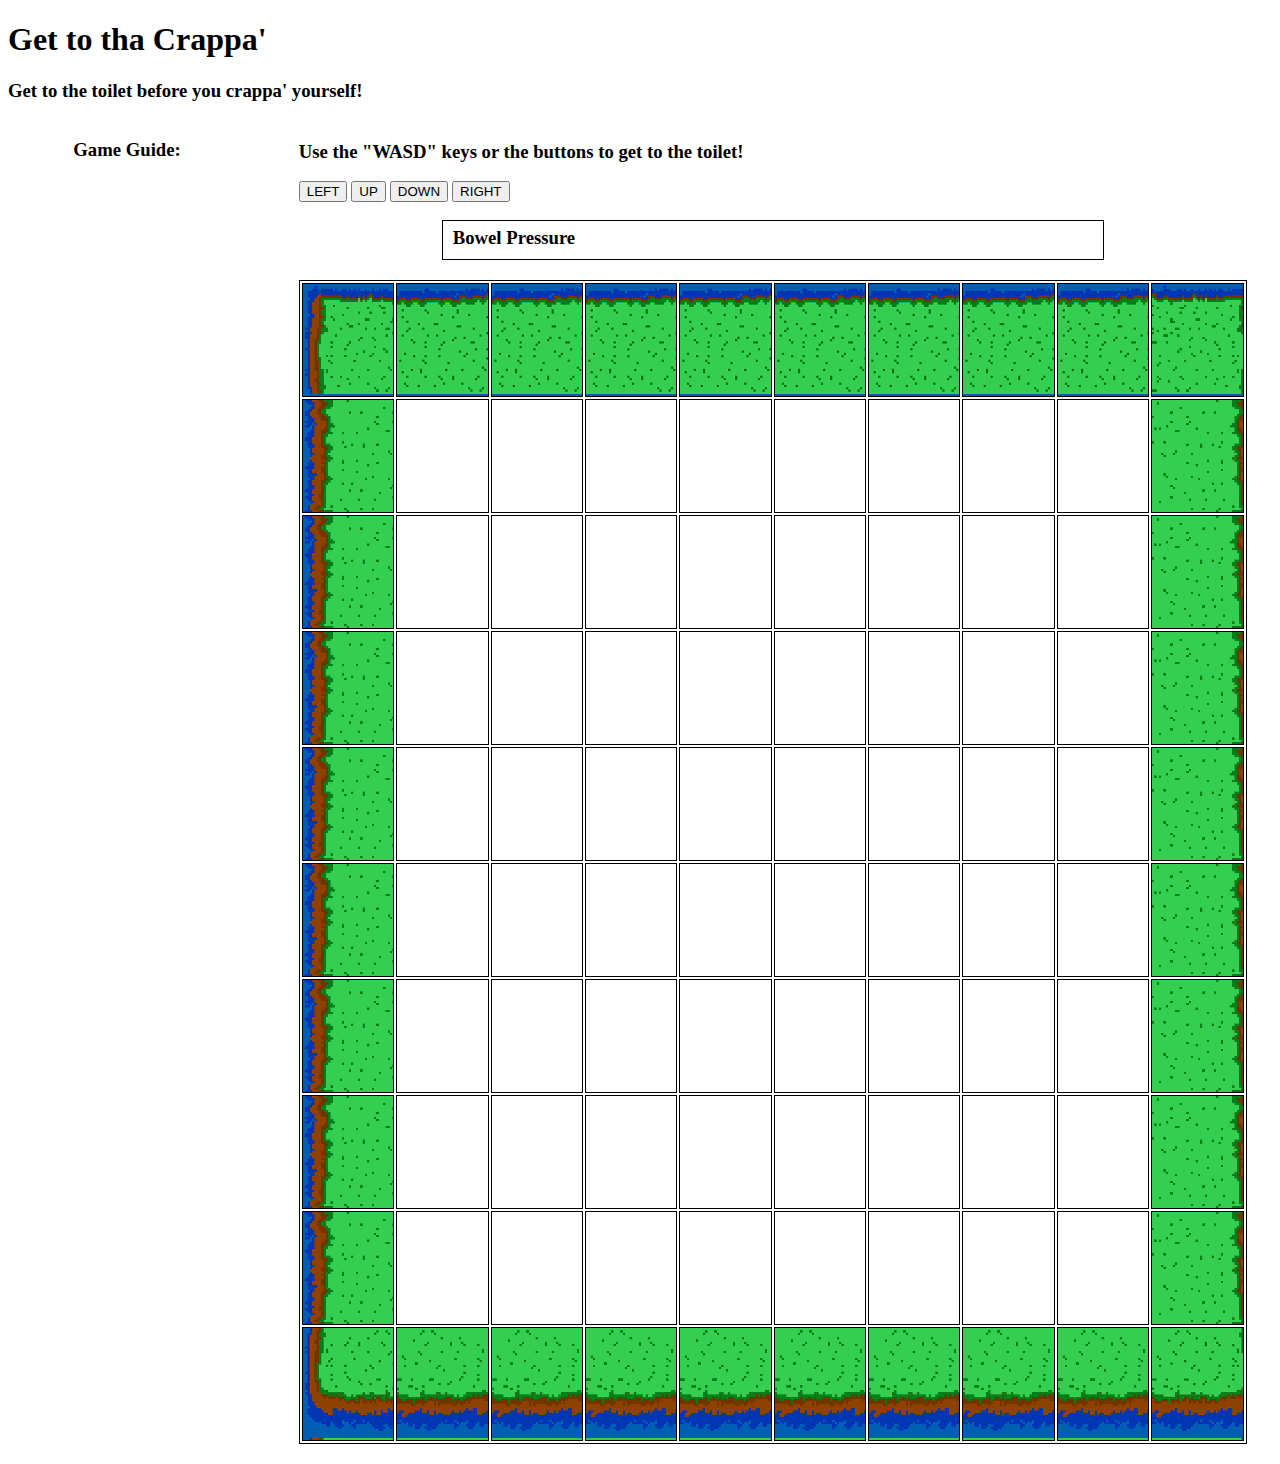
==== kayl.html @ 3b53361f "add custom edge tile sets" ====
<!DOCTYPE html>
<html>
  <head>
    <meta charset="utf-8">
    <link href="css/bootstrap.css" rel="stylesheet" type="text/css">
    <link href="css/kayl-styles.css" rel="stylesheet" type="text/css">
    <script src="js/jquery-3.3.1.js" type="text/javascript"></script>
    <script src="js/kayl-scripts.js" type="text/javascript"></script>
    <title>Get to the Crapper!</title>
  </head>
  <body>
    <div class="text-center jumbotron">
      <h1>Get to tha Crappa'</h1>
      <h3>Get to the toilet before you crappa' yourself!</h3>
    </div>
    <div class="wrapper well">
      <ul id="objectList"><h3>Game Guide:</h3>
      </ul>
    </div>
    <div class="container well">
      <div id="navigation" class="text-center">
        <h3>Use the "WASD" keys or the buttons to get to the toilet!</h3>
        <button id="left" class="btn btn-success" type="button">LEFT</button>
        <button id="up" class="btn btn-success" type="button">UP</button>
        <button id="down" class="btn btn-success" type="button">DOWN</button>
        <button id="right" class="btn btn-success" type="button">RIGHT</button>
        <br>
        <br>
        <div id="status">
          <h3>Bowel Pressure</h3>
          <div id="meter">
          </div>
        </div>
      </div>
      <div id="game-over" class="text-center display-none">
        <h4></h4>
        <button id="restart" class="btn btn-warning" type="button">PLAY AGAIN</button>
      </div>
      <table id="gameboard" class="text-center">
        <tr class="y0">
          <td class="x0 topLeftCorner"></td>
          <td class="x1 topBorder"></td>
          <td class="x2 topBorder"></td>
          <td class="x3 topBorder"></td>
          <td class="x4 topBorder"></td>
          <td class="x5 topBorder"></td>
          <td class="x6 topBorder"></td>
          <td class="x7 topBorder"></td>
          <td class="x8 topBorder"></td>
          <td class="x9 topRightCorner"></td>
        </tr>
        <tr class="y1">
          <td class="x0 leftBorder"></td>
          <td class="x1"></td>
          <td class="x2"></td>
          <td class="x3"></td>
          <td class="x4"></td>
          <td class="x5"></td>
          <td class="x6"></td>
          <td class="x7"></td>
          <td class="x8"></td>
          <td class="x9 rightBorder"></td>
        </tr>
        <tr class="y2">
          <td class="x0 leftBorder"></td>
          <td class="x1"></td>
          <td class="x2"></td>
          <td class="x3"></td>
          <td class="x4"></td>
          <td class="x5"></td>
          <td class="x6"></td>
          <td class="x7"></td>
          <td class="x8"></td>
          <td class="x9 rightBorder"></td>
        </tr>
        <tr class="y3">
          <td class="x0 leftBorder"></td>
          <td class="x1"></td>
          <td class="x2"></td>
          <td class="x3"></td>
          <td class="x4"></td>
          <td class="x5"></td>
          <td class="x6"></td>
          <td class="x7"></td>
          <td class="x8"></td>
          <td class="x9 rightBorder"></td>
        </tr>
        <tr class="y4">
          <td class="x0 leftBorder"></td>
          <td class="x1"></td>
          <td class="x2"></td>
          <td class="x3"></td>
          <td class="x4"></td>
          <td class="x5"></td>
          <td class="x6"></td>
          <td class="x7"></td>
          <td class="x8"></td>
          <td class="x9 rightBorder"></td>
        </tr>
        <tr class="y5">
          <td class="x0 leftBorder"></td>
          <td class="x1"></td>
          <td class="x2"></td>
          <td class="x3"></td>
          <td class="x4"></td>
          <td class="x5"></td>
          <td class="x6"></td>
          <td class="x7"></td>
          <td class="x8"></td>
          <td class="x9 rightBorder"></td>
        </tr>
        <tr class="y6">
          <td class="x0 leftBorder"></td>
          <td class="x1"></td>
          <td class="x2"></td>
          <td class="x3"></td>
          <td class="x4"></td>
          <td class="x5"></td>
          <td class="x6"></td>
          <td class="x7"></td>
          <td class="x8"></td>
          <td class="x9 rightBorder"></td>
        </tr>
        <tr class="y7">
          <td class="x0 leftBorder"></td>
          <td class="x1"></td>
          <td class="x2"></td>
          <td class="x3"></td>
          <td class="x4"></td>
          <td class="x5"></td>
          <td class="x6"></td>
          <td class="x7"></td>
          <td class="x8"></td>
          <td class="x9 rightBorder"></td>
        </tr>
        <tr class="y8">
          <td class="x0 leftBorder"></td>
          <td class="x1"></td>
          <td class="x2"></td>
          <td class="x3"></td>
          <td class="x4"></td>
          <td class="x5"></td>
          <td class="x6"></td>
          <td class="x7"></td>
          <td class="x8"></td>
          <td class="x9 rightBorder"></td>
        </tr>
        <tr class="y9">
          <td class="x0 bottomLeftCorner"></td>
          <td class="x1 bottomBorder"></td>
          <td class="x2 bottomBorder"></td>
          <td class="x3 bottomBorder"></td>
          <td class="x4 bottomBorder"></td>
          <td class="x5 bottomBorder"></td>
          <td class="x6 bottomBorder"></td>
          <td class="x7 bottomBorder"></td>
          <td class="x8 bottomBorder"></td>
          <td class="x9 bottomRightCorner"></td>
        </tr>
      </table>
    </div>
  </body>
</html>
---- css/kayl-styles.css ----
table {
  border: 1px solid #000;
}

td {
  border: solid 1px black;
  height: 110px;
  width: 110px;
  text-align: center;
}

.topLeftCorner {
  background-image: url(../kayl-img/topLeftCorner.png);
}

.topRightCorner {
  background-image: url(../kayl-img/topRightCorner.png);
}

.bottomLeftCorner {
  background-image: url(../kayl-img/bottomLeftCorner.png);
}

.bottomRightCorner {
  background-image: url(../kayl-img/bottomRightCorner.png);
}

.topBorder {
  background-image: url(../kayl-img/topBorder.png);
}

.bottomBorder {
  background-image: url(../kayl-img/bottomBorder.png);
}

.leftBorder {
  background-image: url(../kayl-img/leftBorder.png);
}

.rightBorder {
  background-image: url(../kayl-img/rightBorder.png);
}

.container {
  float: right;
  width: 75%;
  margin-right: 2%;
}

.wrapper {
  float: left;
  width: 20%;
  margin-left: 2%;
  margin-right: 1%;
}

.wrapper img {
  max-width: 37%;
}

#gameboard, #navigation {
  margin: 20px auto;
}

#status h3 {
  float: left;
  font-weight: bold;
  margin: 6px 10px;
}

#status {
  border: 1px solid #000;
  margin: 0 auto 15px;
  overflow: auto;
  width: 660px;
}

#meter {
  background-color: #5cf9a2;
  height: 38px;
  width: 0%;
}

#meter.warning {
  background-color: #f6f95c;
}

#meter.danger {
  background-color: #ff5151;
}

.barrier {
  background-color: black;
}

.wall-left {
  border-left: 5px solid black;
}

.wall-right {
  border-right: 5px solid black;
}

.wall-up {
  border-top: 5px solid black;
}

.wall-down {
  border-bottom: 5px solid black;
}

.display-none {
  display: none;
}

img {
  width: 100%;
}

li {
  font-size: 20px;
  font-weight: bold;
}

h3 {
  font-weight: bolder;
}
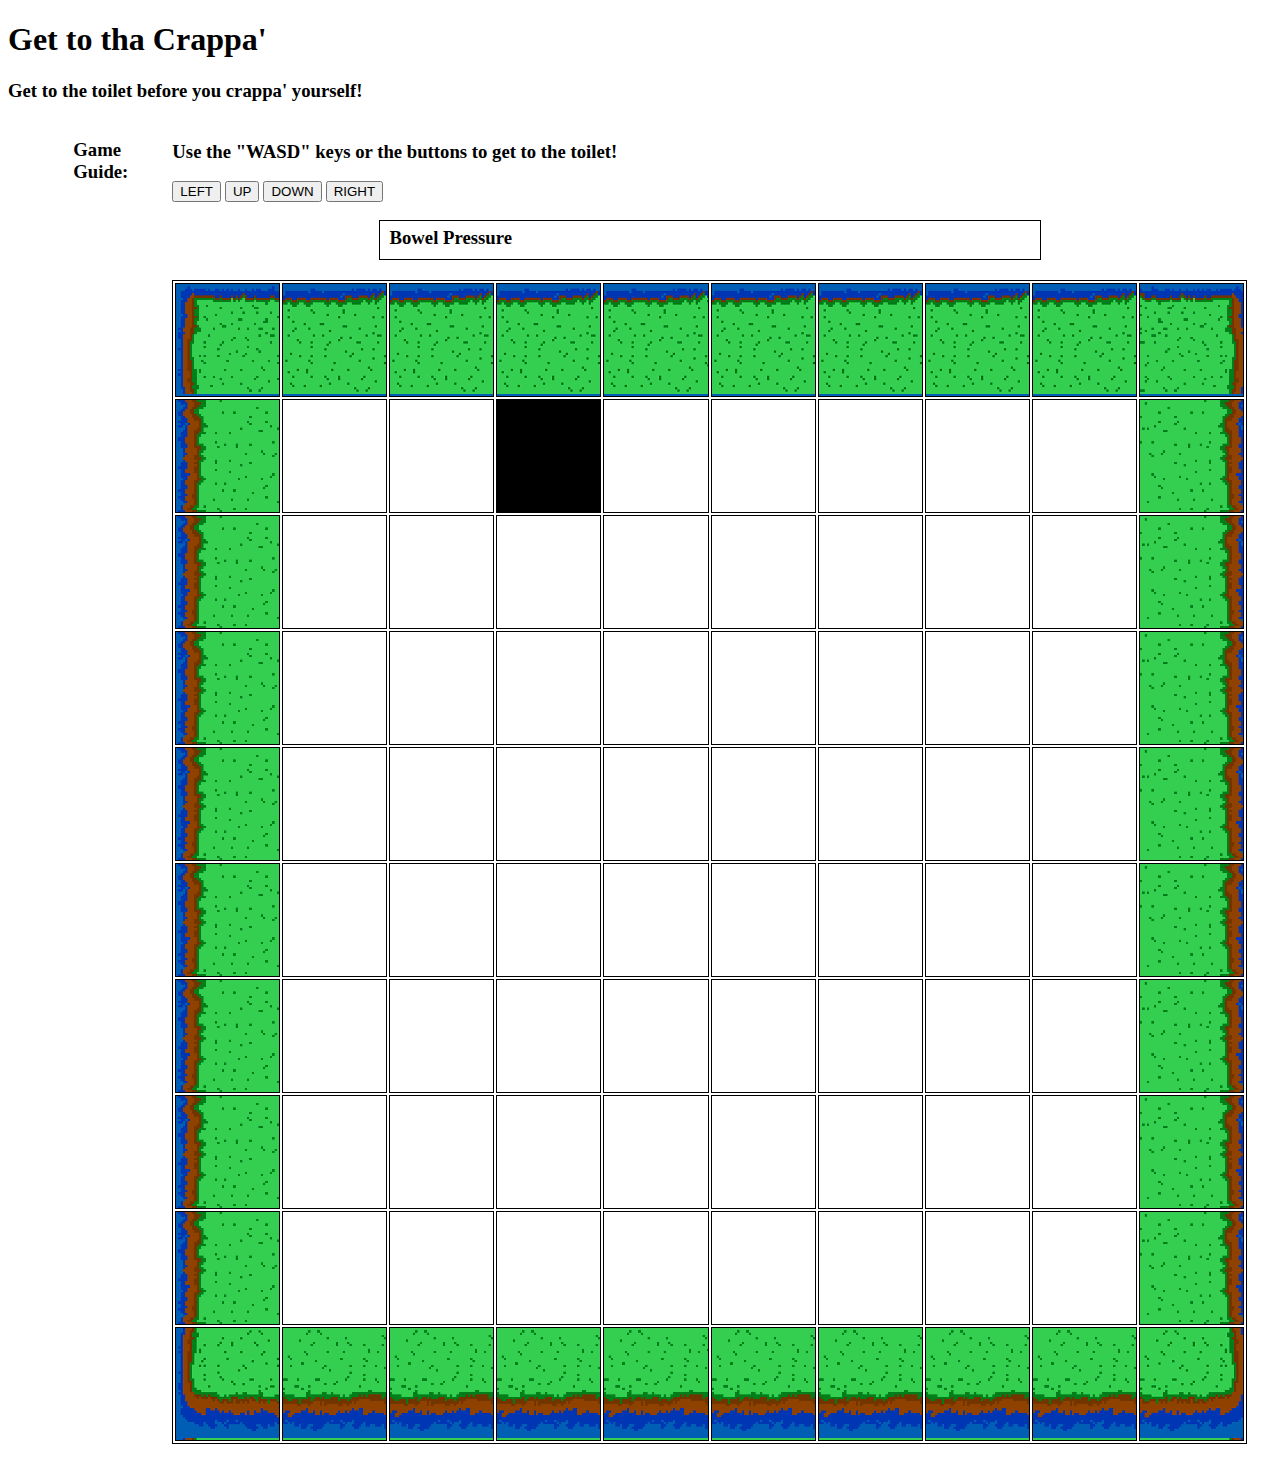
==== commit c139297b: "change out cube icon and fix minor formatting" ====
--- a/kayl.html
+++ b/kayl.html
@@ -53,7 +53,7 @@
           <td class="x0 leftBorder"></td>
           <td class="x1"></td>
           <td class="x2"></td>
-          <td class="x3"></td>
+          <td class="x3 barrier"></td>
           <td class="x4"></td>
           <td class="x5"></td>
           <td class="x6"></td>
--- a/css/kayl-styles.css
+++ b/css/kayl-styles.css
@@ -43,19 +43,19 @@
 
 .container {
   float: right;
-  width: 75%;
+  width: 85%;
   margin-right: 2%;
 }
 
 .wrapper {
   float: left;
-  width: 20%;
+  width: 10%;
   margin-left: 2%;
   margin-right: 1%;
 }
 
 .wrapper img {
-  max-width: 37%;
+  width: 155px;
 }
 
 #gameboard, #navigation {
@@ -113,8 +113,9 @@
   display: none;
 }
 
-img {
+table img {
   width: 100%;
+  height: 100%;
 }
 
 li {
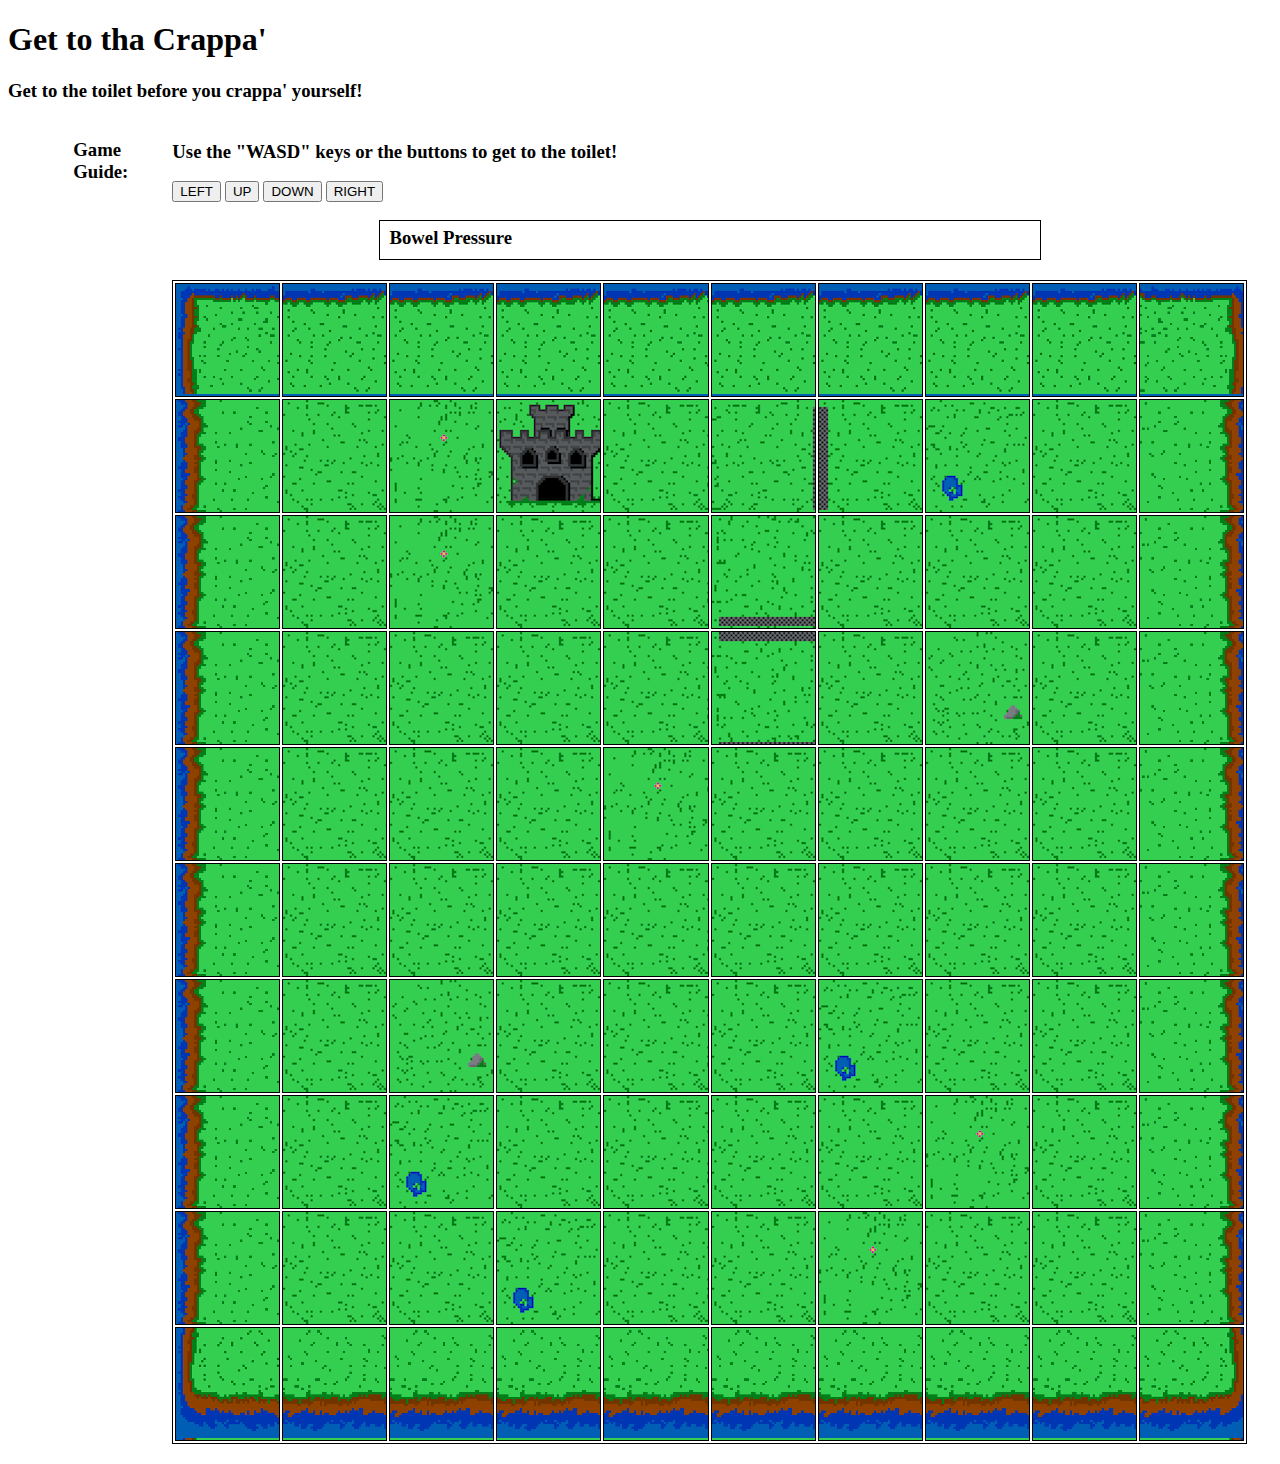
==== commit 50861ec1: "Add custom wall and barrier tiles and editing styling of the board" ====
--- a/kayl.html
+++ b/kayl.html
@@ -51,98 +51,98 @@
         </tr>
         <tr class="y1">
           <td class="x0 leftBorder"></td>
-          <td class="x1"></td>
-          <td class="x2"></td>
+          <td class="x1 bodyTile"></td>
+          <td class="x2 bodyTile1"></td>
           <td class="x3 barrier"></td>
-          <td class="x4"></td>
-          <td class="x5"></td>
-          <td class="x6"></td>
-          <td class="x7"></td>
-          <td class="x8"></td>
+          <td class="x4 bodyTile"></td>
+          <td class="x5 bodyTile wall-right"></td>
+          <td class="x6 bodyTile wall-left"></td>
+          <td class="x7 bodyTile2"></td>
+          <td class="x8 bodyTile"></td>
           <td class="x9 rightBorder"></td>
         </tr>
         <tr class="y2">
           <td class="x0 leftBorder"></td>
-          <td class="x1"></td>
-          <td class="x2"></td>
-          <td class="x3"></td>
-          <td class="x4"></td>
-          <td class="x5"></td>
-          <td class="x6"></td>
-          <td class="x7"></td>
-          <td class="x8"></td>
+          <td class="x1 bodyTile"></td>
+          <td class="x2 bodyTile1"></td>
+          <td class="x3 bodyTile"></td>
+          <td class="x4 bodyTile"></td>
+          <td class="x5 bodyTile3 wall-down"></td>
+          <td class="x6 bodyTile"></td>
+          <td class="x7 bodyTile"></td>
+          <td class="x8 bodyTile"></td>
           <td class="x9 rightBorder"></td>
         </tr>
         <tr class="y3">
           <td class="x0 leftBorder"></td>
-          <td class="x1"></td>
-          <td class="x2"></td>
-          <td class="x3"></td>
-          <td class="x4"></td>
-          <td class="x5"></td>
-          <td class="x6"></td>
-          <td class="x7"></td>
-          <td class="x8"></td>
+          <td class="x1 bodyTile"></td>
+          <td class="x2 bodyTile"></td>
+          <td class="x3 bodyTile"></td>
+          <td class="x4 bodyTile"></td>
+          <td class="x5 bodyTile wall-up"></td>
+          <td class="x6 bodyTile"></td>
+          <td class="x7 bodyTile3"></td>
+          <td class="x8 bodyTile"></td>
           <td class="x9 rightBorder"></td>
         </tr>
         <tr class="y4">
           <td class="x0 leftBorder"></td>
-          <td class="x1"></td>
-          <td class="x2"></td>
-          <td class="x3"></td>
-          <td class="x4"></td>
-          <td class="x5"></td>
-          <td class="x6"></td>
-          <td class="x7"></td>
-          <td class="x8"></td>
+          <td class="x1 bodyTile"></td>
+          <td class="x2 bodyTile"></td>
+          <td class="x3 bodyTile"></td>
+          <td class="x4 bodyTile1"></td>
+          <td class="x5 bodyTile"></td>
+          <td class="x6 bodyTile"></td>
+          <td class="x7 bodyTile"></td>
+          <td class="x8 bodyTile"></td>
           <td class="x9 rightBorder"></td>
         </tr>
         <tr class="y5">
           <td class="x0 leftBorder"></td>
-          <td class="x1"></td>
-          <td class="x2"></td>
-          <td class="x3"></td>
-          <td class="x4"></td>
-          <td class="x5"></td>
-          <td class="x6"></td>
-          <td class="x7"></td>
-          <td class="x8"></td>
+          <td class="x1 bodyTile"></td>
+          <td class="x2 bodyTile"></td>
+          <td class="x3 bodyTile"></td>
+          <td class="x4 bodyTile"></td>
+          <td class="x5 bodyTile"></td>
+          <td class="x6 bodyTile"></td>
+          <td class="x7 bodyTile"></td>
+          <td class="x8 bodyTile"></td>
           <td class="x9 rightBorder"></td>
         </tr>
         <tr class="y6">
           <td class="x0 leftBorder"></td>
-          <td class="x1"></td>
-          <td class="x2"></td>
-          <td class="x3"></td>
-          <td class="x4"></td>
-          <td class="x5"></td>
-          <td class="x6"></td>
-          <td class="x7"></td>
-          <td class="x8"></td>
+          <td class="x1 bodyTile"></td>
+          <td class="x2 bodyTile3"></td>
+          <td class="x3 bodyTile"></td>
+          <td class="x4 bodyTile"></td>
+          <td class="x5 bodyTile"></td>
+          <td class="x6 bodyTile2"></td>
+          <td class="x7 bodyTile"></td>
+          <td class="x8 bodyTile"></td>
           <td class="x9 rightBorder"></td>
         </tr>
         <tr class="y7">
           <td class="x0 leftBorder"></td>
-          <td class="x1"></td>
-          <td class="x2"></td>
-          <td class="x3"></td>
-          <td class="x4"></td>
-          <td class="x5"></td>
-          <td class="x6"></td>
-          <td class="x7"></td>
-          <td class="x8"></td>
+          <td class="x1 bodyTile"></td>
+          <td class="x2 bodyTile2"></td>
+          <td class="x3 bodyTile"></td>
+          <td class="x4 bodyTile"></td>
+          <td class="x5 bodyTile"></td>
+          <td class="x6 bodyTile"></td>
+          <td class="x7 bodyTile1"></td>
+          <td class="x8 bodyTile"></td>
           <td class="x9 rightBorder"></td>
         </tr>
         <tr class="y8">
           <td class="x0 leftBorder"></td>
-          <td class="x1"></td>
-          <td class="x2"></td>
-          <td class="x3"></td>
-          <td class="x4"></td>
-          <td class="x5"></td>
-          <td class="x6"></td>
-          <td class="x7"></td>
-          <td class="x8"></td>
+          <td class="x1 bodyTile"></td>
+          <td class="x2 bodyTile"></td>
+          <td class="x3 bodyTile2"></td>
+          <td class="x4 bodyTile"></td>
+          <td class="x5 bodyTile"></td>
+          <td class="x6 bodyTile1"></td>
+          <td class="x7 bodyTile"></td>
+          <td class="x8 bodyTile"></td>
           <td class="x9 rightBorder"></td>
         </tr>
         <tr class="y9">
--- a/css/kayl-styles.css
+++ b/css/kayl-styles.css
@@ -41,6 +41,42 @@
   background-image: url(../kayl-img/rightBorder.png);
 }
 
+.bodyTile {
+  background-image: url(../kayl-img/bodyTile.png);
+}
+
+.bodyTile1 {
+  background-image: url(../kayl-img/bodyTile1.png);
+}
+
+.bodyTile2 {
+  background-image: url(../kayl-img/bodyTile2.png);
+}
+
+.bodyTile3 {
+  background-image: url(../kayl-img/bodyTile3.png);
+}
+
+.barrier {
+  background-image: url(../kayl-img/barrier.png);
+}
+
+.wall-left {
+  background-image: url(../kayl-img/wall1l.png);
+}
+
+.wall-right {
+  background-image: url(../kayl-img/wall1r.png);
+}
+
+.wall-up {
+  background-image: url(../kayl-img/wall1u.png);
+}
+
+.wall-down {
+  background-image: url(../kayl-img/wall1d.png);
+}
+
 .container {
   float: right;
   width: 85%;
@@ -55,7 +91,7 @@
 }
 
 .wrapper img {
-  width: 155px;
+  width: 80%;
 }
 
 #gameboard, #navigation {
@@ -89,25 +125,6 @@
   background-color: #ff5151;
 }
 
-.barrier {
-  background-color: black;
-}
-
-.wall-left {
-  border-left: 5px solid black;
-}
-
-.wall-right {
-  border-right: 5px solid black;
-}
-
-.wall-up {
-  border-top: 5px solid black;
-}
-
-.wall-down {
-  border-bottom: 5px solid black;
-}
 
 .display-none {
   display: none;
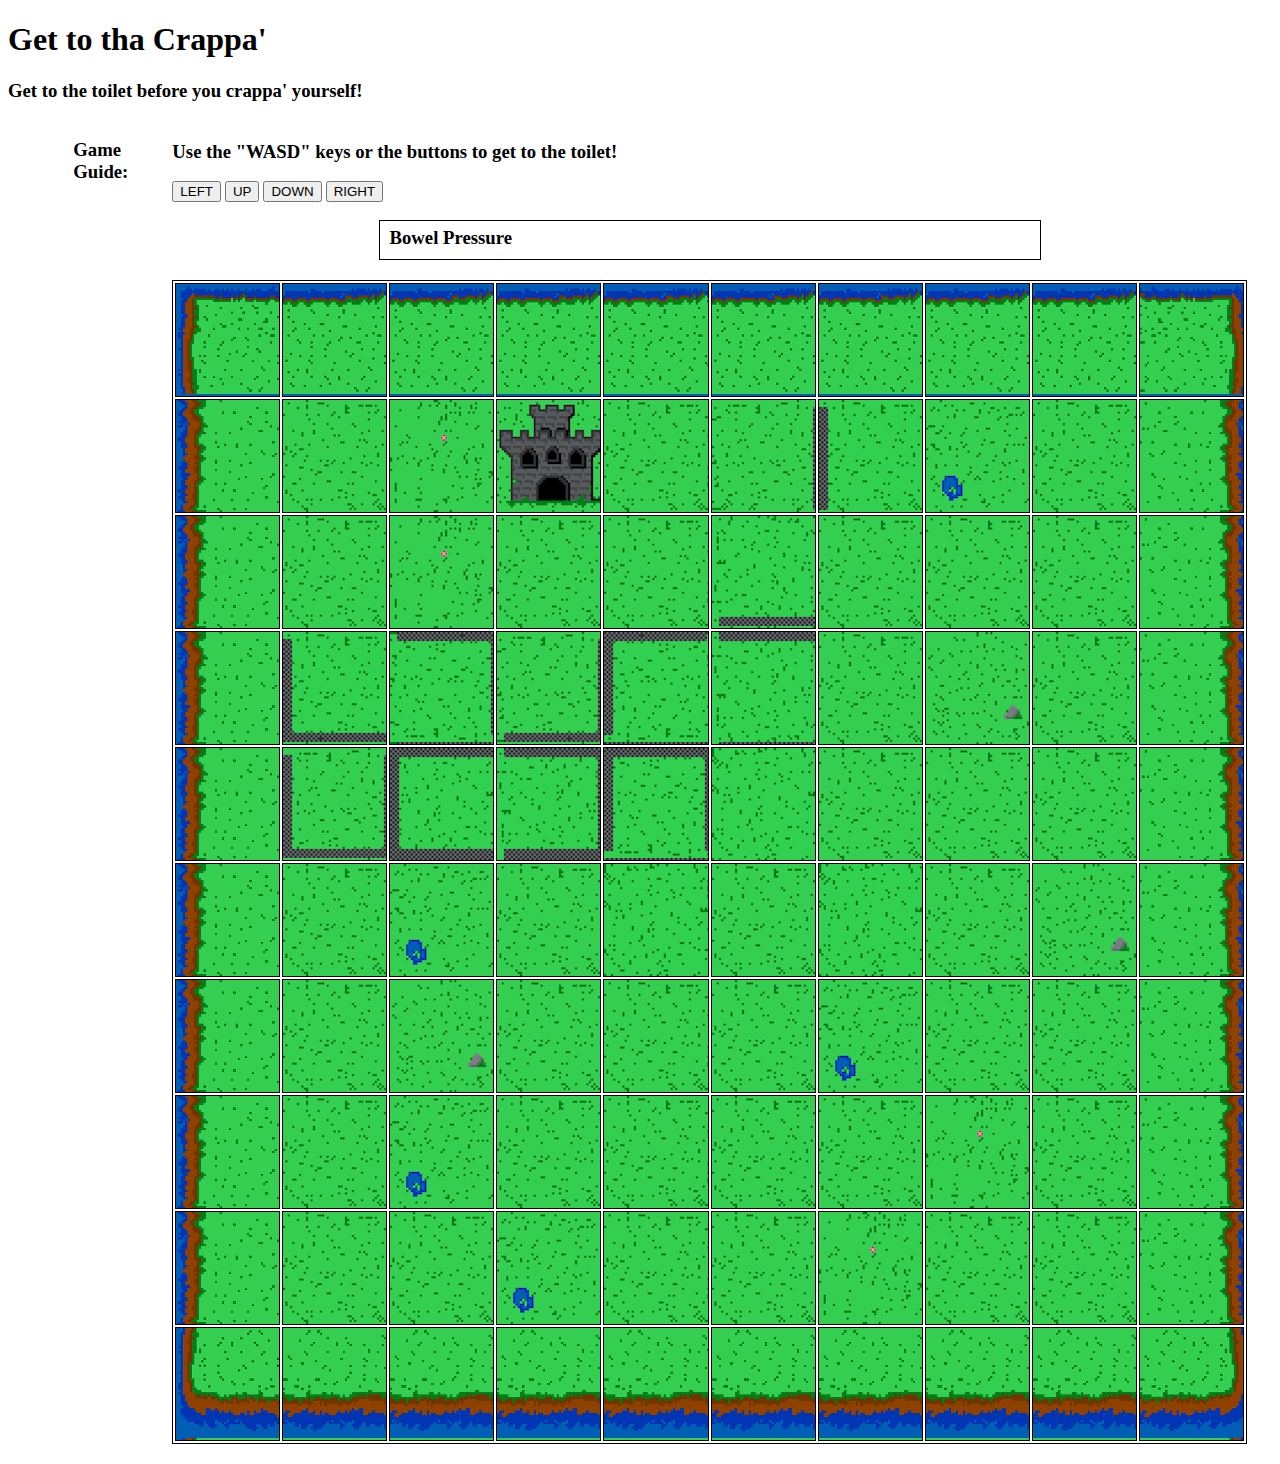
==== commit e52af8da: "Add wall and barrier assets, test outputs on game board" ====
--- a/kayl.html
+++ b/kayl.html
@@ -67,7 +67,7 @@
           <td class="x2 bodyTile1"></td>
           <td class="x3 bodyTile"></td>
           <td class="x4 bodyTile"></td>
-          <td class="x5 bodyTile3 wall-down"></td>
+          <td class="x5 bodyTile3 wall-right wall-down"></td>
           <td class="x6 bodyTile"></td>
           <td class="x7 bodyTile"></td>
           <td class="x8 bodyTile"></td>
@@ -75,10 +75,10 @@
         </tr>
         <tr class="y3">
           <td class="x0 leftBorder"></td>
-          <td class="x1 bodyTile"></td>
-          <td class="x2 bodyTile"></td>
-          <td class="x3 bodyTile"></td>
-          <td class="x4 bodyTile"></td>
+          <td class="x1 bodyTile wall-left wall-down wall2-ld"></td>
+          <td class="x2 bodyTile wall-left wall-up wall2-lu"></td>
+          <td class="x3 bodyTile wall-right wall-down wall2-rd"></td>
+          <td class="x4 bodyTile wall-right wall-up wall2-ru"></td>
           <td class="x5 bodyTile wall-up"></td>
           <td class="x6 bodyTile"></td>
           <td class="x7 bodyTile3"></td>
@@ -87,11 +87,11 @@
         </tr>
         <tr class="y4">
           <td class="x0 leftBorder"></td>
-          <td class="x1 bodyTile"></td>
-          <td class="x2 bodyTile"></td>
-          <td class="x3 bodyTile"></td>
-          <td class="x4 bodyTile1"></td>
-          <td class="x5 bodyTile"></td>
+          <td class="x1 bodyTile wall-right wall-left wall-down wall3-rld"></td>
+          <td class="x2 bodyTile wall-up wall-left wall-down wall3-ldu"></td>
+          <td class="x3 bodyTile wall-right wall-up wall-down wall3-rdu"></td>
+          <td class="x4 bodyTile1 wall-right wall-left wall-up wall3-rlu"></td>
+          <td class="x5 bodyTile4"></td>
           <td class="x6 bodyTile"></td>
           <td class="x7 bodyTile"></td>
           <td class="x8 bodyTile"></td>
@@ -100,13 +100,13 @@
         <tr class="y5">
           <td class="x0 leftBorder"></td>
           <td class="x1 bodyTile"></td>
-          <td class="x2 bodyTile"></td>
+          <td class="x2 bodyTile2"></td>
           <td class="x3 bodyTile"></td>
-          <td class="x4 bodyTile"></td>
+          <td class="x4 bodyTile4"></td>
           <td class="x5 bodyTile"></td>
-          <td class="x6 bodyTile"></td>
+          <td class="x6 bodyTile4"></td>
           <td class="x7 bodyTile"></td>
-          <td class="x8 bodyTile"></td>
+          <td class="x8 bodyTile3"></td>
           <td class="x9 rightBorder"></td>
         </tr>
         <tr class="y6">
--- a/css/kayl-styles.css
+++ b/css/kayl-styles.css
@@ -57,6 +57,10 @@
   background-image: url(../kayl-img/bodyTile3.png);
 }
 
+.bodyTile4 {
+  background-image: url(../kayl-img/bodyTile4.png);
+}
+
 .barrier {
   background-image: url(../kayl-img/barrier.png);
 }
@@ -75,6 +79,32 @@
 
 .wall-down {
   background-image: url(../kayl-img/wall1d.png);
+}
+
+.wall2-ld {
+  background-image: url(../kayl-img/wall2ld.png);
+}
+.wall2-rd {
+  background-image: url(../kayl-img/wall2rd.png);
+}
+.wall2-lu {
+  background-image: url(../kayl-img/wall2lu.png);
+}
+.wall2-ru {
+  background-image: url(../kayl-img/wall2ru.png);
+}
+
+.wall3-ldu {
+  background-image: url(../kayl-img/wall3ldu.png);
+}
+.wall3-rdu {
+  background-image: url(../kayl-img/wall3rdu.png);
+}
+.wall3-rlu {
+  background-image: url(../kayl-img/wall3rlu.png);
+}
+.wall3-rld {
+  background-image: url(../kayl-img/wall3rld.png);
 }
 
 .container {
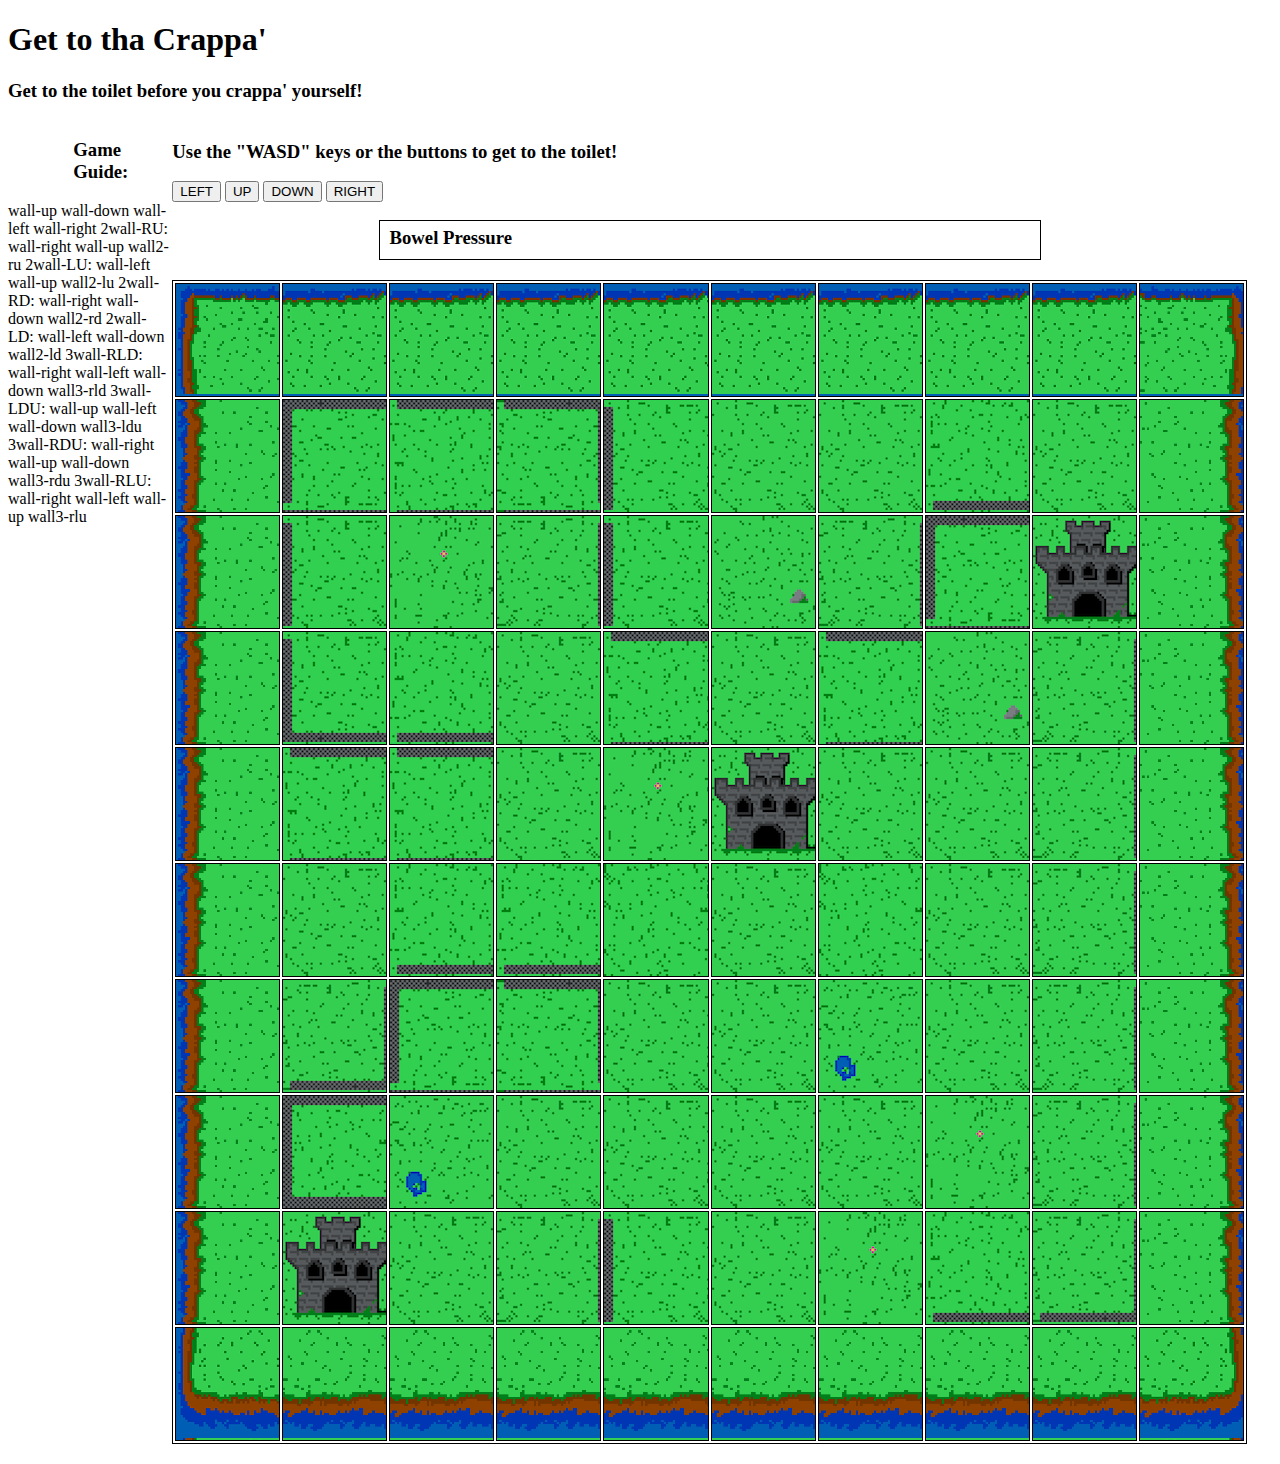
==== commit 4f019796: "Create board layout and set object spawns" ====
--- a/kayl.html
+++ b/kayl.html
@@ -39,9 +39,9 @@
       <table id="gameboard" class="text-center">
         <tr class="y0">
           <td class="x0 topLeftCorner"></td>
-          <td class="x1 topBorder"></td>
-          <td class="x2 topBorder"></td>
-          <td class="x3 topBorder"></td>
+          <td class="x1 topBorder wall-down"></td>
+          <td class="x2 topBorder wall-down"></td>
+          <td class="x3 topBorder wall-down"></td>
           <td class="x4 topBorder"></td>
           <td class="x5 topBorder"></td>
           <td class="x6 topBorder"></td>
@@ -50,107 +50,107 @@
           <td class="x9 topRightCorner"></td>
         </tr>
         <tr class="y1">
-          <td class="x0 leftBorder"></td>
-          <td class="x1 bodyTile"></td>
-          <td class="x2 bodyTile1"></td>
-          <td class="x3 barrier"></td>
-          <td class="x4 bodyTile"></td>
-          <td class="x5 bodyTile wall-right"></td>
-          <td class="x6 bodyTile wall-left"></td>
-          <td class="x7 bodyTile2"></td>
+          <td class="x0 leftBorder wall-right"></td>
+          <td class="x1 wall-left wall-up wall2-lu"></td>
+          <td class="x2 bodyTile1 wall-up"></td>
+          <td class="x3 bodyTile4 wall-up wall-right wall2-ru"></td>
+          <td class="x4 wall-left"></td>
+          <td class="x5 bodyTile"></td>
+          <td class="x6 bodyTile"></td>
+          <td class="x7 wall-down"></td>
           <td class="x8 bodyTile"></td>
           <td class="x9 rightBorder"></td>
         </tr>
         <tr class="y2">
-          <td class="x0 leftBorder"></td>
-          <td class="x1 bodyTile"></td>
+          <td class="x0 leftBorder wall-right"></td>
+          <td class="x1 bodyTile wall-left"></td>
           <td class="x2 bodyTile1"></td>
-          <td class="x3 bodyTile"></td>
-          <td class="x4 bodyTile"></td>
-          <td class="x5 bodyTile3 wall-right wall-down"></td>
-          <td class="x6 bodyTile"></td>
-          <td class="x7 bodyTile"></td>
-          <td class="x8 bodyTile"></td>
+          <td class="x3 bodyTile wall-right"></td>
+          <td class="x4 bodyTile wall-left"></td>
+          <td class="x5 bodyTile3"></td>
+          <td class="x6 bodyTile wall-right"></td>
+          <td class="x7 bodyTile wall-left wall-up wall2-lu"></td>
+          <td class="x8 barrier"></td>
           <td class="x9 rightBorder"></td>
         </tr>
         <tr class="y3">
-          <td class="x0 leftBorder"></td>
+          <td class="x0 leftBorder wall-right"></td>
           <td class="x1 bodyTile wall-left wall-down wall2-ld"></td>
-          <td class="x2 bodyTile wall-left wall-up wall2-lu"></td>
-          <td class="x3 bodyTile wall-right wall-down wall2-rd"></td>
-          <td class="x4 bodyTile wall-right wall-up wall2-ru"></td>
-          <td class="x5 bodyTile wall-up"></td>
-          <td class="x6 bodyTile"></td>
+          <td class="x2 bodyTile wall-down"></td>
+          <td class="x3 bodyTile"></td>
+          <td class="x4 bodyTile wall-up"></td>
+          <td class="x5 bodyTile"></td>
+          <td class="x6 bodyTile wall-up"></td>
           <td class="x7 bodyTile3"></td>
-          <td class="x8 bodyTile"></td>
-          <td class="x9 rightBorder"></td>
+          <td class="x8 bodyTile wall-right"></td>
+          <td class="x9 rightBorder wall-left"></td>
         </tr>
         <tr class="y4">
           <td class="x0 leftBorder"></td>
-          <td class="x1 bodyTile wall-right wall-left wall-down wall3-rld"></td>
-          <td class="x2 bodyTile wall-up wall-left wall-down wall3-ldu"></td>
-          <td class="x3 bodyTile wall-right wall-up wall-down wall3-rdu"></td>
-          <td class="x4 bodyTile1 wall-right wall-left wall-up wall3-rlu"></td>
-          <td class="x5 bodyTile4"></td>
+          <td class="x1 bodyTile wall-up"></td>
+          <td class="x2 bodyTile wall-up"></td>
+          <td class="x3 bodyTile"></td>
+          <td class="x4 bodyTile1"></td>
+          <td class="x5 barrier"></td>
           <td class="x6 bodyTile"></td>
           <td class="x7 bodyTile"></td>
-          <td class="x8 bodyTile"></td>
-          <td class="x9 rightBorder"></td>
+          <td class="x8 bodyTile wall-right"></td>
+          <td class="x9 rightBorder wall-left"></td>
         </tr>
         <tr class="y5">
           <td class="x0 leftBorder"></td>
           <td class="x1 bodyTile"></td>
-          <td class="x2 bodyTile2"></td>
-          <td class="x3 bodyTile"></td>
+          <td class="x2 bodyTile2 wall-down"></td>
+          <td class="x3 bodyTile wall-down"></td>
           <td class="x4 bodyTile4"></td>
           <td class="x5 bodyTile"></td>
           <td class="x6 bodyTile4"></td>
           <td class="x7 bodyTile"></td>
-          <td class="x8 bodyTile3"></td>
-          <td class="x9 rightBorder"></td>
+          <td class="x8 bodyTile3 wall-right"></td>
+          <td class="x9 rightBorder wall-left"></td>
         </tr>
         <tr class="y6">
           <td class="x0 leftBorder"></td>
-          <td class="x1 bodyTile"></td>
-          <td class="x2 bodyTile3"></td>
-          <td class="x3 bodyTile"></td>
+          <td class="x1 bodyTile wall-right wall-down wall2-rd"></td>
+          <td class="x2 bodyTile3 wall-left wall-up wall2-lu"></td>
+          <td class="x3 bodyTile wall-right wall-up wall2-ru"></td>
           <td class="x4 bodyTile"></td>
           <td class="x5 bodyTile"></td>
           <td class="x6 bodyTile2"></td>
           <td class="x7 bodyTile"></td>
-          <td class="x8 bodyTile"></td>
-          <td class="x9 rightBorder"></td>
+          <td class="x8 bodyTile wall-right"></td>
+          <td class="x9 rightBorder wall-left"></td>
         </tr>
         <tr class="y7">
-          <td class="x0 leftBorder"></td>
-          <td class="x1 bodyTile"></td>
+          <td class="x0 leftBorder wall-right"></td>
+          <td class="x1 bodyTile wall-up wall-left wall-down wall3-ldu"></td>
           <td class="x2 bodyTile2"></td>
           <td class="x3 bodyTile"></td>
           <td class="x4 bodyTile"></td>
           <td class="x5 bodyTile"></td>
           <td class="x6 bodyTile"></td>
           <td class="x7 bodyTile1"></td>
-          <td class="x8 bodyTile"></td>
-          <td class="x9 rightBorder"></td>
+          <td class="x8 bodyTile wall-right"></td>
+          <td class="x9 rightBorder wall-left"></td>
         </tr>
         <tr class="y8">
           <td class="x0 leftBorder"></td>
-          <td class="x1 bodyTile"></td>
+          <td class="x1 barrier"></td>
           <td class="x2 bodyTile"></td>
-          <td class="x3 bodyTile2"></td>
-          <td class="x4 bodyTile"></td>
+          <td class="x3 bodyTile2 wall-right"></td>
+          <td class="x4 bodyTile wall-left"></td>
           <td class="x5 bodyTile"></td>
           <td class="x6 bodyTile1"></td>
-          <td class="x7 bodyTile"></td>
-          <td class="x8 bodyTile"></td>
-          <td class="x9 rightBorder"></td>
+          <td class="x7 bodyTile wall-down"></td>
+          <td class="x8 bodyTile wall-down wall-right wall2-rd"></td>
+          <td class="x9 rightBorder wall-left"></td>
         </tr>
         <tr class="y9">
           <td class="x0 bottomLeftCorner"></td>
           <td class="x1 bottomBorder"></td>
           <td class="x2 bottomBorder"></td>
-          <td class="x3 bottomBorder"></td>
-          <td class="x4 bottomBorder"></td>
+          <td class="x3 bottomBorder wall-right"></td>
+          <td class="x4 bottomBorder wall-left"></td>
           <td class="x5 bottomBorder"></td>
           <td class="x6 bottomBorder"></td>
           <td class="x7 bottomBorder"></td>
@@ -161,3 +161,18 @@
     </div>
   </body>
 </html>
+
+wall-up
+wall-down
+wall-left
+wall-right
+
+2wall-RU: wall-right wall-up wall2-ru
+2wall-LU: wall-left wall-up wall2-lu
+2wall-RD: wall-right wall-down wall2-rd
+2wall-LD: wall-left wall-down wall2-ld
+
+3wall-RLD: wall-right wall-left wall-down wall3-rld
+3wall-LDU: wall-up wall-left wall-down wall3-ldu
+3wall-RDU: wall-right wall-up wall-down wall3-rdu
+3wall-RLU: wall-right wall-left wall-up wall3-rlu
--- a/css/kayl-styles.css
+++ b/css/kayl-styles.css
@@ -9,37 +9,6 @@
   text-align: center;
 }
 
-.topLeftCorner {
-  background-image: url(../kayl-img/topLeftCorner.png);
-}
-
-.topRightCorner {
-  background-image: url(../kayl-img/topRightCorner.png);
-}
-
-.bottomLeftCorner {
-  background-image: url(../kayl-img/bottomLeftCorner.png);
-}
-
-.bottomRightCorner {
-  background-image: url(../kayl-img/bottomRightCorner.png);
-}
-
-.topBorder {
-  background-image: url(../kayl-img/topBorder.png);
-}
-
-.bottomBorder {
-  background-image: url(../kayl-img/bottomBorder.png);
-}
-
-.leftBorder {
-  background-image: url(../kayl-img/leftBorder.png);
-}
-
-.rightBorder {
-  background-image: url(../kayl-img/rightBorder.png);
-}
 
 .bodyTile {
   background-image: url(../kayl-img/bodyTile.png);
@@ -105,6 +74,38 @@
 }
 .wall3-rld {
   background-image: url(../kayl-img/wall3rld.png);
+}
+
+.topLeftCorner {
+  background-image: url(../kayl-img/topLeftCorner.png);
+}
+
+.topRightCorner {
+  background-image: url(../kayl-img/topRightCorner.png);
+}
+
+.bottomLeftCorner {
+  background-image: url(../kayl-img/bottomLeftCorner.png);
+}
+
+.bottomRightCorner {
+  background-image: url(../kayl-img/bottomRightCorner.png);
+}
+
+.topBorder {
+  background-image: url(../kayl-img/topBorder.png);
+}
+
+.bottomBorder {
+  background-image: url(../kayl-img/bottomBorder.png);
+}
+
+.leftBorder {
+  background-image: url(../kayl-img/leftBorder.png);
+}
+
+.rightBorder {
+  background-image: url(../kayl-img/rightBorder.png);
 }
 
 .container {
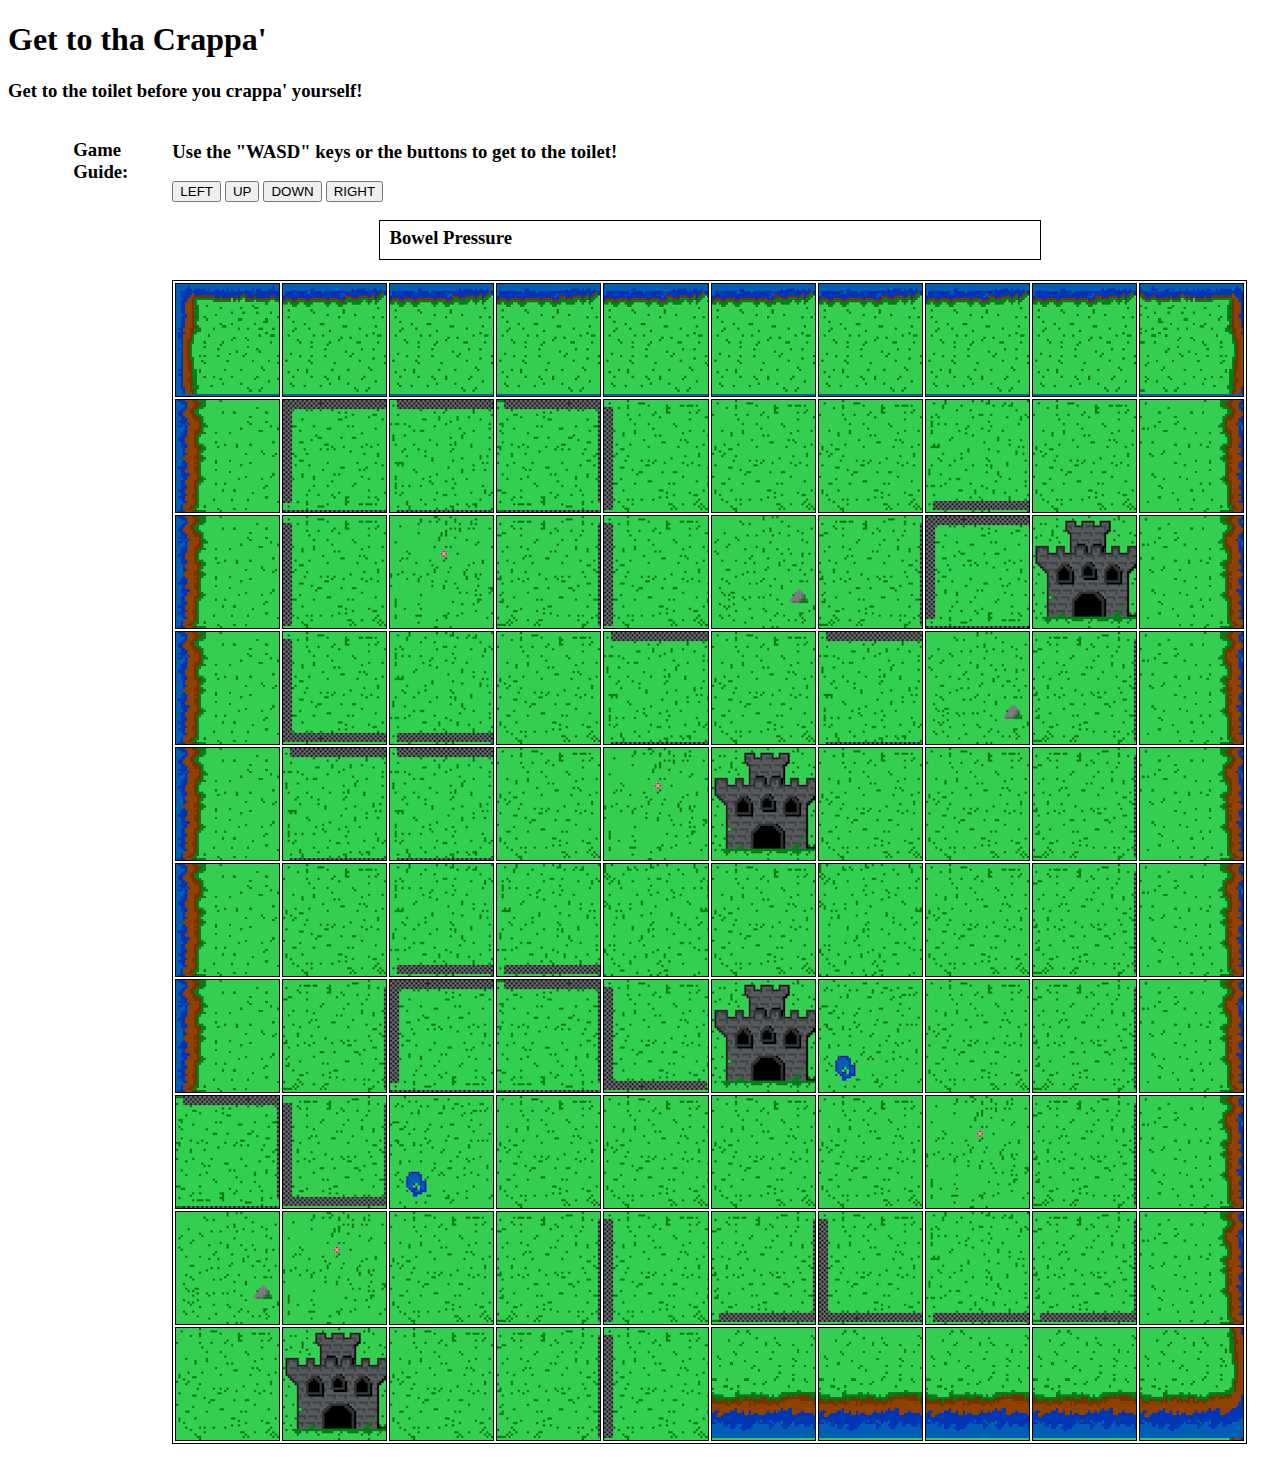
==== commit 93f99145: "Add custom assets" ====
--- a/kayl.html
+++ b/kayl.html
@@ -111,19 +111,19 @@
         </tr>
         <tr class="y6">
           <td class="x0 leftBorder"></td>
-          <td class="x1 bodyTile wall-right wall-down wall2-rd"></td>
+          <td class="x1 bodyTile wall-right"></td>
           <td class="x2 bodyTile3 wall-left wall-up wall2-lu"></td>
           <td class="x3 bodyTile wall-right wall-up wall2-ru"></td>
-          <td class="x4 bodyTile"></td>
-          <td class="x5 bodyTile"></td>
+          <td class="x4 bodyTile wall-left wall-down wall2-ld"></td>
+          <td class="x5 barrier"></td>
           <td class="x6 bodyTile2"></td>
           <td class="x7 bodyTile"></td>
           <td class="x8 bodyTile wall-right"></td>
           <td class="x9 rightBorder wall-left"></td>
         </tr>
         <tr class="y7">
-          <td class="x0 leftBorder wall-right"></td>
-          <td class="x1 bodyTile wall-up wall-left wall-down wall3-ldu"></td>
+          <td class="x0 wall-up wall-right wall2-ru"></td>
+          <td class="x1 bodyTile wall-up wall-left wall-right wall-down wall3-rld"></td>
           <td class="x2 bodyTile2"></td>
           <td class="x3 bodyTile"></td>
           <td class="x4 bodyTile"></td>
@@ -134,23 +134,23 @@
           <td class="x9 rightBorder wall-left"></td>
         </tr>
         <tr class="y8">
-          <td class="x0 leftBorder"></td>
-          <td class="x1 barrier"></td>
+          <td class="x0 bodyTile3"></td>
+          <td class="x1 bodyTile1"></td>
           <td class="x2 bodyTile"></td>
           <td class="x3 bodyTile2 wall-right"></td>
           <td class="x4 bodyTile wall-left"></td>
-          <td class="x5 bodyTile"></td>
-          <td class="x6 bodyTile1"></td>
+          <td class="x5 bodyTile wall-right wall-down wall2-rd"></td>
+          <td class="x6 bodyTile1 wall-left wall-down wall2-ld"></td>
           <td class="x7 bodyTile wall-down"></td>
           <td class="x8 bodyTile wall-down wall-right wall2-rd"></td>
           <td class="x9 rightBorder wall-left"></td>
         </tr>
         <tr class="y9">
-          <td class="x0 bottomLeftCorner"></td>
-          <td class="x1 bottomBorder"></td>
-          <td class="x2 bottomBorder"></td>
-          <td class="x3 bottomBorder wall-right"></td>
-          <td class="x4 bottomBorder wall-left"></td>
+          <td class="x0 bodyTile"></td>
+          <td class="x1 barrier"></td>
+          <td class="x2 bodyTile"></td>
+          <td class="x3 bodyTile wall-right"></td>
+          <td class="x4 bodyTile2 wall-left"></td>
           <td class="x5 bottomBorder"></td>
           <td class="x6 bottomBorder"></td>
           <td class="x7 bottomBorder"></td>
@@ -161,18 +161,3 @@
     </div>
   </body>
 </html>
-
-wall-up
-wall-down
-wall-left
-wall-right
-
-2wall-RU: wall-right wall-up wall2-ru
-2wall-LU: wall-left wall-up wall2-lu
-2wall-RD: wall-right wall-down wall2-rd
-2wall-LD: wall-left wall-down wall2-ld
-
-3wall-RLD: wall-right wall-left wall-down wall3-rld
-3wall-LDU: wall-up wall-left wall-down wall3-ldu
-3wall-RDU: wall-right wall-up wall-down wall3-rdu
-3wall-RLU: wall-right wall-left wall-up wall3-rlu
--- a/css/kayl-styles.css
+++ b/css/kayl-styles.css
@@ -161,11 +161,6 @@
   display: none;
 }
 
-table img {
-  width: 100%;
-  height: 100%;
-}
-
 li {
   font-size: 20px;
   font-weight: bold;
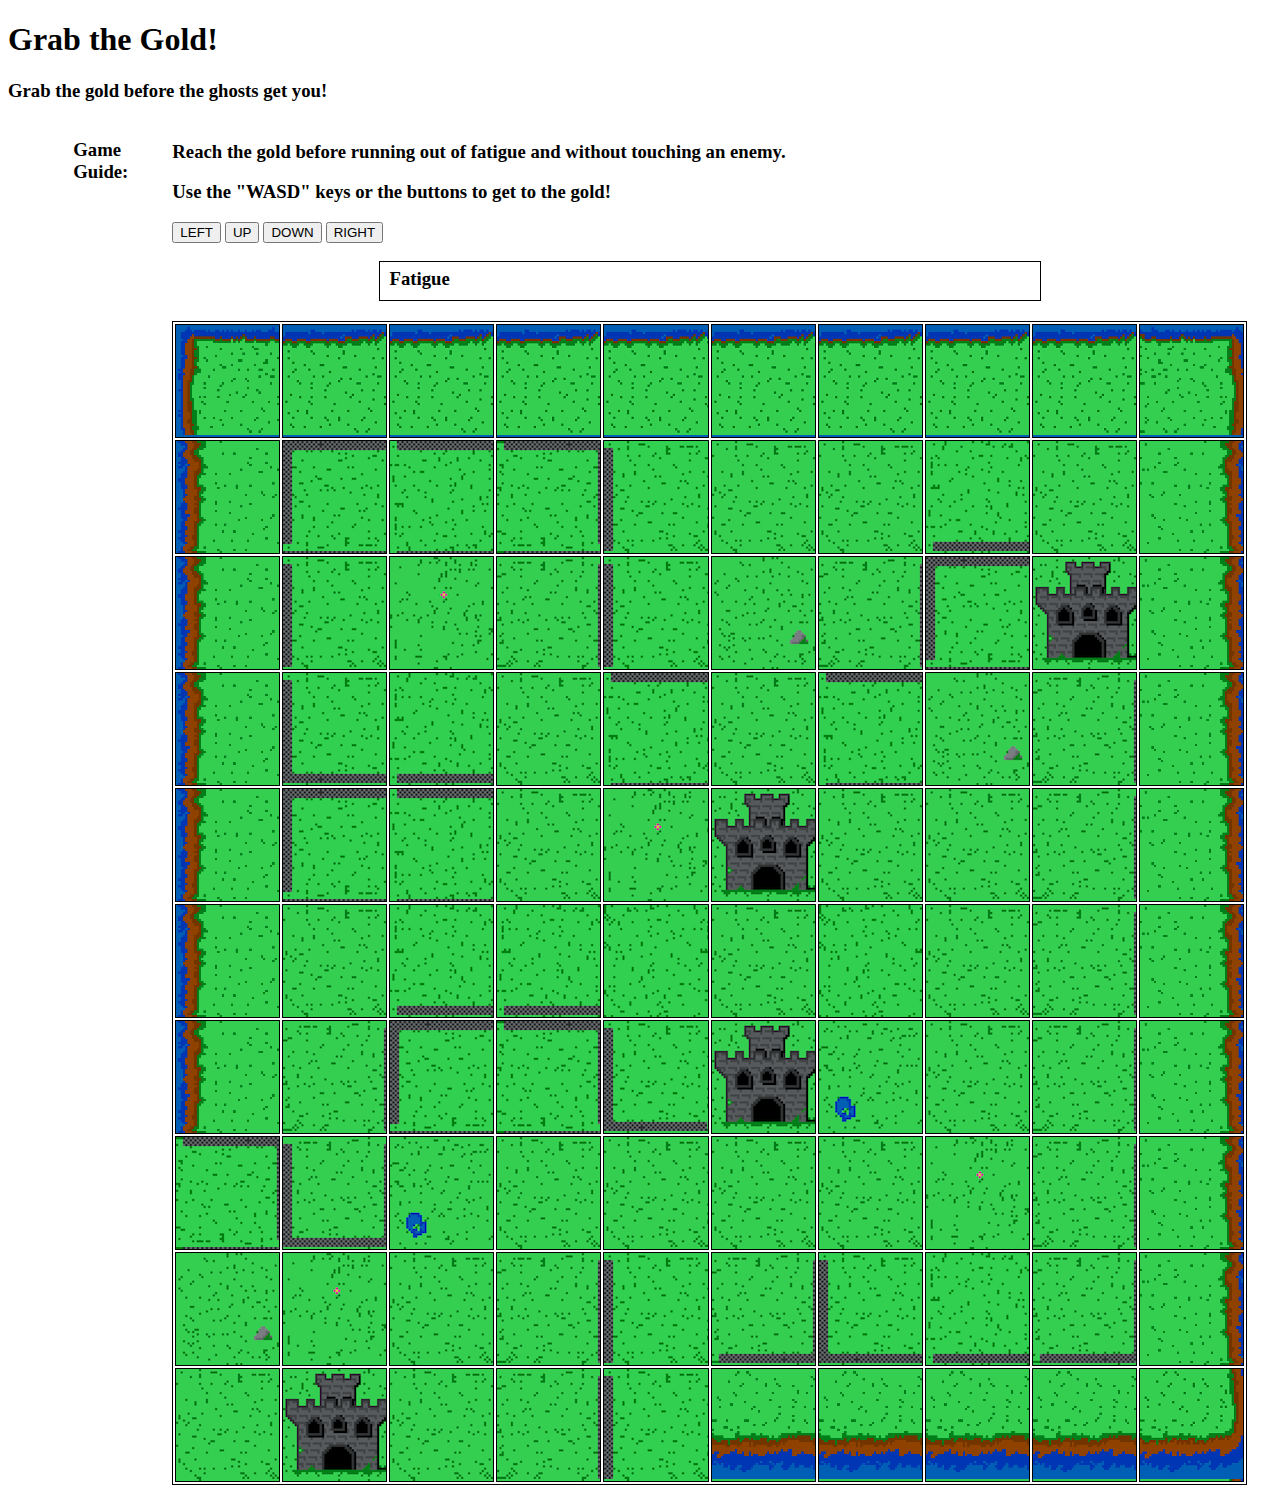
==== commit d18b9b1b: "Add powerUp change graphic, adjust wording to better fit with theme" ====
--- a/kayl.html
+++ b/kayl.html
@@ -6,12 +6,12 @@
     <link href="css/kayl-styles.css" rel="stylesheet" type="text/css">
     <script src="js/jquery-3.3.1.js" type="text/javascript"></script>
     <script src="js/kayl-scripts.js" type="text/javascript"></script>
-    <title>Get to the Crapper!</title>
+    <title>Grab the Gold!</title>
   </head>
   <body>
     <div class="text-center jumbotron">
-      <h1>Get to tha Crappa'</h1>
-      <h3>Get to the toilet before you crappa' yourself!</h3>
+      <h1>Grab the Gold!</h1>
+      <h3>Grab the gold before the ghosts get you!</h3>
     </div>
     <div class="wrapper well">
       <ul id="objectList"><h3>Game Guide:</h3>
@@ -19,7 +19,8 @@
     </div>
     <div class="container well">
       <div id="navigation" class="text-center">
-        <h3>Use the "WASD" keys or the buttons to get to the toilet!</h3>
+        <h3>Reach the gold before running out of fatigue and without touching an enemy.</h4>
+        <h3>Use the "WASD" keys or the buttons to get to the gold!</h3>
         <button id="left" class="btn btn-success" type="button">LEFT</button>
         <button id="up" class="btn btn-success" type="button">UP</button>
         <button id="down" class="btn btn-success" type="button">DOWN</button>
@@ -27,7 +28,7 @@
         <br>
         <br>
         <div id="status">
-          <h3>Bowel Pressure</h3>
+          <h3>Fatigue</h3>
           <div id="meter">
           </div>
         </div>
@@ -86,8 +87,8 @@
           <td class="x9 rightBorder wall-left"></td>
         </tr>
         <tr class="y4">
-          <td class="x0 leftBorder"></td>
-          <td class="x1 bodyTile wall-up"></td>
+          <td class="x0 leftBorder wall-right"></td>
+          <td class="x1 bodyTile wall-up wall-left wall2-lu"></td>
           <td class="x2 bodyTile wall-up"></td>
           <td class="x3 bodyTile"></td>
           <td class="x4 bodyTile1"></td>
@@ -110,7 +111,7 @@
           <td class="x9 rightBorder wall-left"></td>
         </tr>
         <tr class="y6">
-          <td class="x0 leftBorder"></td>
+          <td class="x0 leftBorder wall-down"></td>
           <td class="x1 bodyTile wall-right"></td>
           <td class="x2 bodyTile3 wall-left wall-up wall2-lu"></td>
           <td class="x3 bodyTile wall-right wall-up wall2-ru"></td>
--- a/css/kayl-styles.css
+++ b/css/kayl-styles.css
@@ -166,6 +166,11 @@
   font-weight: bold;
 }
 
-h3 {
+h3 h4 {
   font-weight: bolder;
 }
+
+h4 {
+  font-size: 40px;
+  text-shadow: 2px 2px red;
+}
